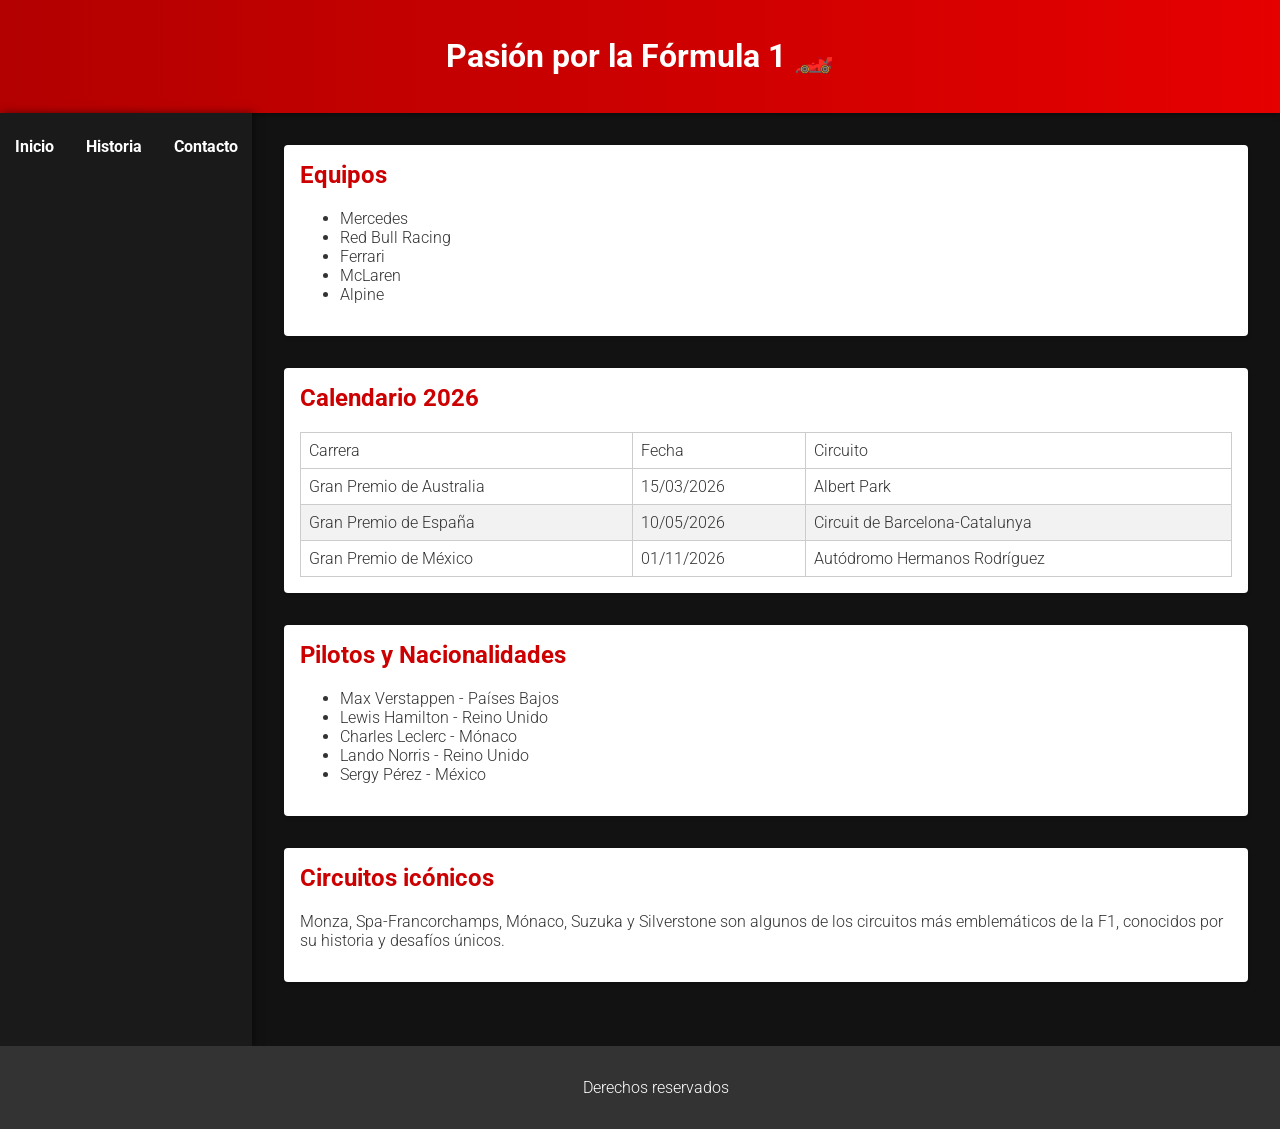
==== index.html @ 723e2c54 "Primer version" ====
<!DOCTYPE html>
<html lang="es">
<head>
    <meta charset="UTF-8">
    <meta name="viewport" content="width=device-width, initial-scale=1.0">
    <title>Pasión por la Fórmula 1 🏎️ - Inicio</title>
    <!-- fuentes y iconos -->
    <link href="https://fonts.googleapis.com/css2?family=Roboto:wght@300;400;700&display=swap" rel="stylesheet">
    <link rel="stylesheet" href="https://cdnjs.cloudflare.com/ajax/libs/font-awesome/6.4.0/css/all.min.css" integrity="sha512-pADoYPW+AS4dJomv+uQ5Q+ykVnXkjhHsV3gE0qIAJCb2xMhh2XJwVYEr0kUVh+AxjvROPOS6w0XOj4BBcj3BSw==" crossorigin="anonymous" referrerpolicy="no-referrer" />
    <link rel="stylesheet" href="css/style.css">
    <script src="js/script.js" defer></script>
</head>
<body>
    <header>
        <h1>Pasión por la Fórmula 1 🏎️</h1>
    </header>

    <div class="container">
        <aside class="sidebar">
            <nav>
                <ul>
                    <li><a href="index.html">Inicio</a></li>
                    <li><a href="historia.html">Historia</a></li>
                    <li><a href="contacto.html">Contacto</a></li>
                </ul>
            </nav>
        </aside>

        <main>
        <section id="equipos">
            <h2>Equipos</h2>
            <ul>
                <li>Mercedes</li>
                <li>Red Bull Racing</li>
                <li>Ferrari</li>
                <li>McLaren</li>
                <li>Alpine</li>
            </ul>
        </section>

        <section id="calendario">
            <h2>Calendario 2026</h2>
            <table>
                <thead>
                    <tr>
                        <th>Carrera</th>
                        <th>Fecha</th>
                        <th>Circuito</th>
                    </tr>
                </thead>
                <tbody>
                    <tr>
                        <td>Gran Premio de Australia</td>
                        <td>15/03/2026</td>
                        <td>Albert Park</td>
                    </tr>
                    <tr>
                        <td>Gran Premio de España</td>
                        <td>10/05/2026</td>
                        <td>Circuit de Barcelona-Catalunya</td>
                    </tr>
                    <tr>
                        <td>Gran Premio de México</td>
                        <td>01/11/2026</td>
                        <td>Autódromo Hermanos Rodríguez</td>
                    </tr>
                </tbody>
            </table>
        </section>

        <section id="pilotos">
            <h2>Pilotos y Nacionalidades</h2>
            <ul>
                <li>Max Verstappen - Países Bajos</li>
                <li>Lewis Hamilton - Reino Unido</li>
                <li>Charles Leclerc - Mónaco</li>
                <li>Lando Norris - Reino Unido</li>
                <li>Sergy Pérez - México</li>
            </ul>
        </section>

        <section id="circuitos">
            <h2>Circuitos icónicos</h2>
            <p>Monza, Spa-Francorchamps, Mónaco, Suzuka y Silverstone son algunos de los circuitos más emblemáticos de la F1, conocidos por su historia y desafíos únicos.</p>
        </section>
    </main>

    </main>
    </div>
    <footer>
        <p>Derechos reservados</p>
    </footer>
</body>
</html>
---- css/style.css ----
/* Estilos generales */
body {
    font-family: 'Roboto', sans-serif;
    background-color: #121212; /* fondo oscuro */
    color: #eee;
    margin: 0;
    padding: 0;
}

h1, h2, h3, h4 {
    font-weight: 700;
}

p, li, td, th, label {
    font-weight: 300;
}

.container {
    display: flex;
    min-height: calc(100vh - 120px);
}

.sidebar {
    width: 220px;
    background-color: #1a1a1a;
    color: #fff;
    padding: 1rem;
    box-shadow: 2px 0 8px rgba(0,0,0,0.5);
}

.sidebar a {
    color: #fff;
    text-decoration: none;
    display: block;
    padding: 0.5rem 0;
}

.sidebar a:hover {
    background-color: #333;
    border-radius: 4px;
}

/* header */
header {
    background: linear-gradient(90deg, #b30000, #e60000);
    color: #fff;
    padding: 1rem;
    text-align: center;
    box-shadow: 0 2px 6px rgba(0,0,0,0.4);
}

nav ul {
    list-style: none;
    padding: 0;
    margin: 0;
    display: flex;
    justify-content: center;
}

nav li {
    margin: 0 1rem;
}

nav a {
    color: #fff;
    text-decoration: none;
    font-weight: bold;
    transition: background 0.3s;
    padding: 0.3rem 0.6rem;
}

nav a:hover,
nav a:focus {
    background-color: rgba(255,255,255,0.1);
    border-radius: 4px;
}

/* main area */
main {
    flex: 1;
    padding: 2rem;
}

section {
    margin-bottom: 2rem;
    padding: 1.5rem;
    background-color: #fff;
    border-radius: 6px;
    color: #333;
    box-shadow: 0 2px 4px rgba(0,0,0,0.2);
}

section h2, section h3 {
    color: #c00;
    margin-top: 0;
}

/* tablas */
table {
    width: 100%;
    border-collapse: collapse;
}

table, th, td {
    border: 1px solid #ccc;
}

th, td {
    padding: 0.75rem;
    text-align: left;
}

tr:nth-child(even) {
    background-color: #f2f2f2;
}

/* galería */
.gallery {
    display: grid;
    grid-template-columns: repeat(auto-fill, minmax(200px, 1fr));
    gap: 1rem;
}

.gallery img {
    width: 100%;
    height: auto;
    display: block;
    border-radius: 4px;
}

/* formulario */
form {
    display: flex;
    flex-direction: column;
}

form label {
    margin-top: 0.8rem;
}

form input,
form textarea,
form button {
    margin-top: 0.3rem;
    padding: 0.6rem;
    border: 1px solid #ccc;
    border-radius: 4px;
    font-size: 1rem;
}

form button {
    background-color: #c00;
    color: #fff;
    border: none;
    cursor: pointer;
    margin-top: 1rem;
    align-self: flex-start;
    transition: background 0.3s;
}

form button:hover {
    background-color: #a30000;
}

/* footer */
footer {
    background-color: #333;
    color: #fff;
    text-align: center;
    padding: 1rem;
    position: relative;
    bottom: 0;
    width: 100%;
}

/* responsive tweaks */
@media (max-width: 768px) {
    .container {
        flex-direction: column;
    }
    .sidebar {
        width: 100%;
        box-shadow: none;
    }
}

/* garantizar que textos dentro de sidebar sigan visibles */
.sidebar {
    width: 220px;
    background-color: #1a1a1a;
    color: #fff;
    padding: 1rem;
}

.sidebar a {
    color: #fff;
    text-decoration: none;
}

.sidebar a:hover {
    text-decoration: underline;
}

/* los enlaces del header se mantienen blancos */
nav a {
    color: #fff;
    text-decoration: none;
    font-weight: bold;
}

nav a:hover {
    text-decoration: underline;
}
.container {
    display: flex;
    min-height: calc(100vh - 120px); /* header + footer approx */
}

.sidebar {
    width: 220px;
    background-color: #1a1a1a;
    color: #fff;
    padding: 1rem;
}

.sidebar a {
    color: #fff;
    text-decoration: none;
}

.sidebar a:hover {
    text-decoration: underline;
}


header {
    background-color: #c00;
    color: #fff;
    padding: 1rem;
    text-align: center;
}

nav ul {
    list-style: none;
    padding: 0;
    margin: 0;
    display: flex;
    justify-content: center;
}

nav li {
    margin: 0 1rem;
}

nav ul {
    list-style: none;
    padding: 0;
    margin: 0;
    display: flex;
    justify-content: center;
}

nav li {
    margin: 0 1rem;
}

nav a {
    color: #fff;
    text-decoration: none;
    font-weight: bold;
}

nav a:hover {
    text-decoration: underline;
}

main {
    flex: 1;
    padding: 2rem;
}

section {
    margin-bottom: 2rem;
    padding: 1rem;
    background-color: #fff;
    border-radius: 4px;
    color: #333; /* texto oscuro para contraste en fondo blanco */
}

section h2, section h3 {
    color: #c00;
}

section h2, section h3 {
    color: #c00;
}

table {
    width: 100%;
    border-collapse: collapse;
}

table, th, td {
    border: 1px solid #ccc;
}

th, td {
    padding: 0.5rem;
    text-align: left;
}

tr:nth-child(even) {
    background-color: #f2f2f2;
}

.gallery {
    display: grid;
    grid-template-columns: repeat(auto-fill, minmax(200px, 1fr));
    gap: 1rem;
}

.gallery img {
    width: 100%;
    height: auto;
    display: block;
}

footer {
    background-color: #333;
    color: #fff;
    text-align: center;
    padding: 1rem;
    position: relative;
    bottom: 0;
    width: 100%;
}
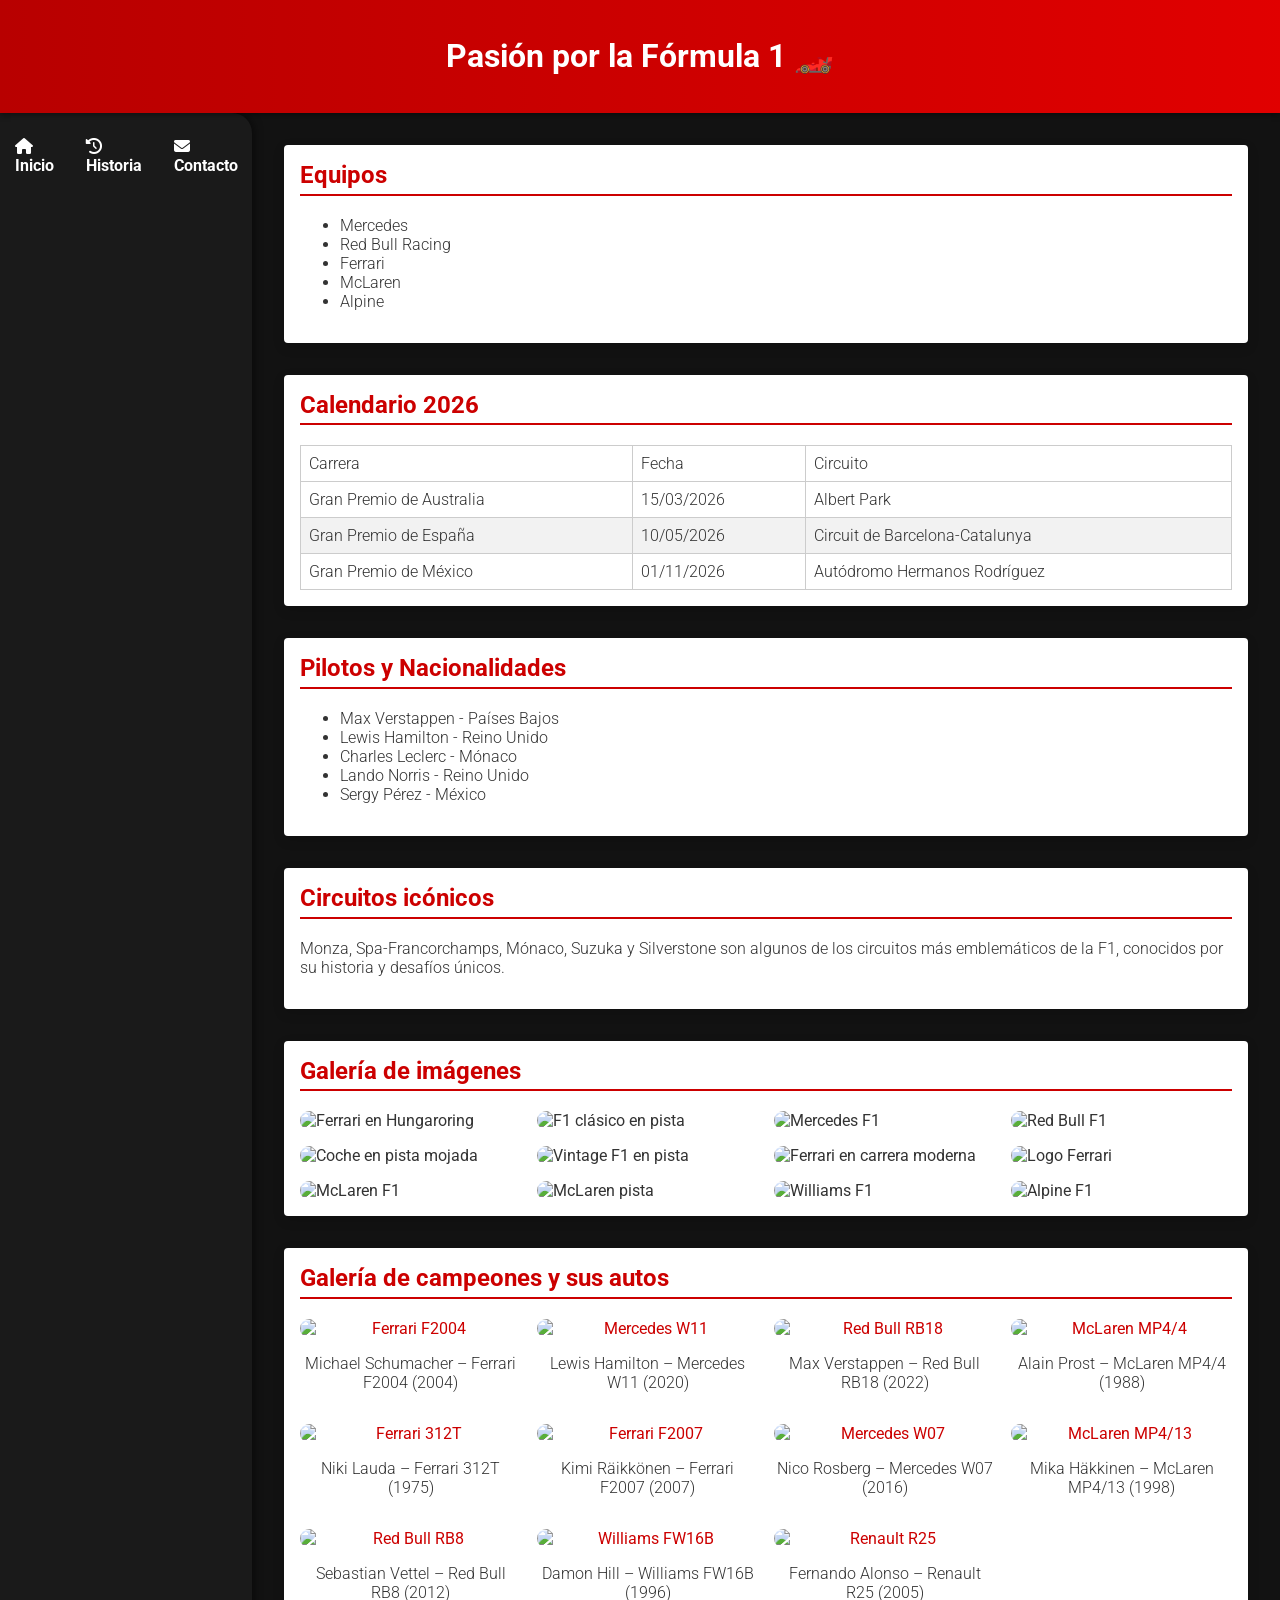
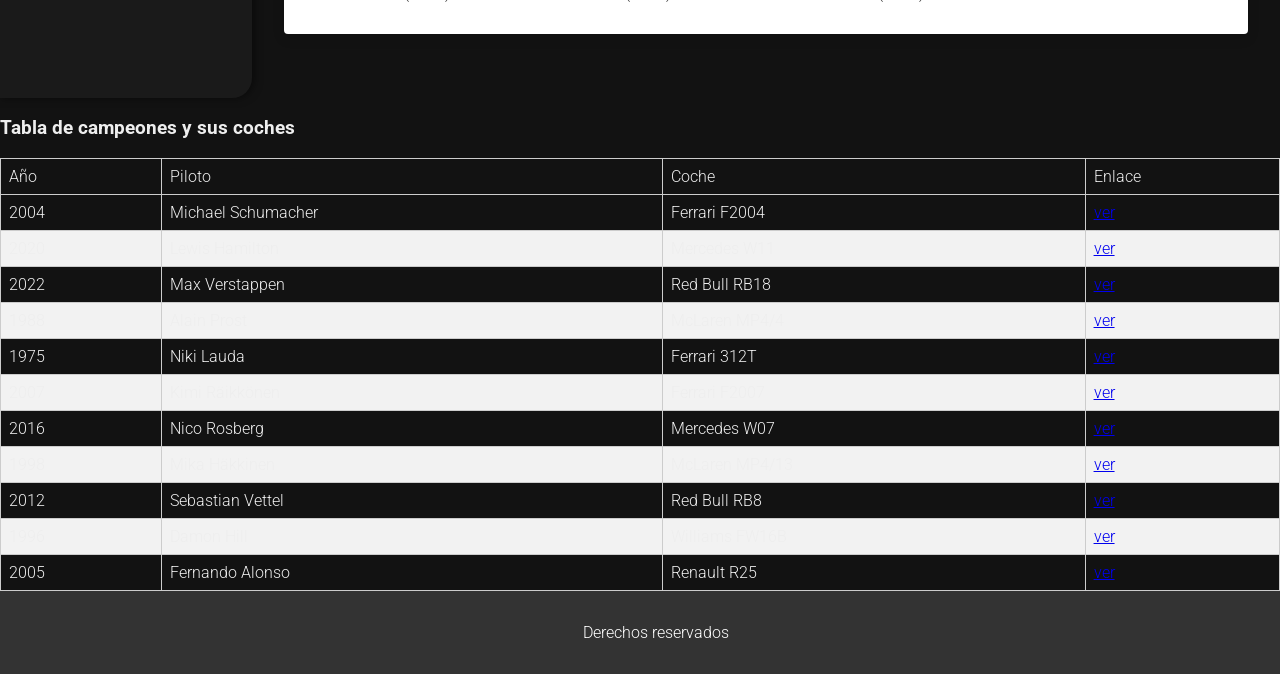
==== commit 0ab02a16: "Version actualizada" ====
--- a/index.html
+++ b/index.html
@@ -19,9 +19,9 @@
         <aside class="sidebar">
             <nav>
                 <ul>
-                    <li><a href="index.html">Inicio</a></li>
-                    <li><a href="historia.html">Historia</a></li>
-                    <li><a href="contacto.html">Contacto</a></li>
+                    <li><a href="index.html"><i class="fas fa-home"></i> Inicio</a></li>
+                    <li><a href="historia.html"><i class="fas fa-history"></i> Historia</a></li>
+                    <li><a href="contacto.html"><i class="fas fa-envelope"></i> Contacto</a></li>
                 </ul>
             </nav>
         </aside>
@@ -83,7 +83,176 @@
             <h2>Circuitos icónicos</h2>
             <p>Monza, Spa-Francorchamps, Mónaco, Suzuka y Silverstone son algunos de los circuitos más emblemáticos de la F1, conocidos por su historia y desafíos únicos.</p>
         </section>
-    </main>
+
+        <section id="galeria">
+            <h2>Galería de imágenes</h2>
+            <div class="gallery">
+                <img src="https://images.pexels.com/photos/30054767/pexels-photo-30054767.jpeg?auto=compress&cs=tinysrgb&w=400" alt="Ferrari en Hungaroring">
+                <img src="https://images.pexels.com/photos/17859718/pexels-photo-17859718.jpeg?auto=compress&cs=tinysrgb&w=400" alt="F1 clásico en pista">
+                <img src="https://www.wsupercars.com/car-types/formula1-mercedes.png" alt="Mercedes F1">
+                <img src="https://www.wsupercars.com/car-types/formula1-redbullracing.png" alt="Red Bull F1">
+                <img src="https://images.pexels.com/photos/13793250/pexels-photo-13793250.jpeg?auto=compress&cs=tinysrgb&w=400" alt="Coche en pista mojada">
+                <img src="https://images.pexels.com/photos/29283587/pexels-photo-29283587.jpeg?auto=compress&cs=tinysrgb&w=400" alt="Vintage F1 en pista">
+                <img src="https://images.pexels.com/photos/18789693/pexels-photo-18789693.jpeg?auto=compress&cs=tinysrgb&w=400" alt="Ferrari en carrera moderna">
+                <img src="https://www.wsupercars.com/car-types/formula1-ferrari.png" alt="Logo Ferrari">
+                <img src="https://www.wsupercars.com/car-types/formula1-mclaren.png" alt="McLaren F1">
+                <img src="https://images.pexels.com/photos/248159/pexels-photo-248159.jpeg?auto=compress&cs=tinysrgb&w=400" alt="McLaren pista">
+                <img src="https://www.wsupercars.com/car-types/formula1-williams.png" alt="Williams F1">
+                <img src="https://www.wsupercars.com/car-types/formula1-alpine.png" alt="Alpine F1">
+            </div>
+        </section>
+
+        <section id="campeones-galeria">
+            <h2>Galería de campeones y sus autos</h2>
+            <div class="gallery">
+                <div class="champion">
+                    <a href="https://www.wsupercars.com/wallpapers/formula-1/2004-ferrari-f2004/" target="_blank">
+                      <img src="https://www.wsupercars.com/car-types/formula1-ferrari.png" alt="Ferrari F2004" />
+                    </a>
+                    <p>Michael Schumacher – Ferrari F2004 (2004)</p>
+                </div>
+                <div class="champion">
+                    <a href="https://www.wsupercars.com/wallpapers/formula-1/2020-mercedes-amg-w11-eq-performance/" target="_blank">
+                      <img src="https://www.wsupercars.com/car-types/formula1-mercedes.png" alt="Mercedes W11" />
+                    </a>
+                    <p>Lewis Hamilton – Mercedes W11 (2020)</p>
+                </div>
+                <div class="champion">
+                    <a href="https://www.wsupercars.com/wallpapers/formula-1/2022-red-bull-racing-rb18/" target="_blank">
+                      <img src="https://www.wsupercars.com/car-types/formula1-redbullracing.png" alt="Red Bull RB18" />
+                    </a>
+                    <p>Max Verstappen – Red Bull RB18 (2022)</p>
+                </div>
+                <div class="champion">
+                    <a href="https://www.wsupercars.com/wallpapers/formula-1/1988-mclaren-honda-mp4-4/" target="_blank">
+                      <img src="https://www.wsupercars.com/car-types/formula1-mclaren.png" alt="McLaren MP4/4" />
+                    </a>
+                    <p>Alain Prost – McLaren MP4/4 (1988)</p>
+                </div>
+                <div class="champion">
+                    <a href="https://www.wsupercars.com/wallpapers/formula-1/1975-ferrari-312t/" target="_blank">
+                      <img src="https://www.wsupercars.com/car-types/formula1-ferrari.png" alt="Ferrari 312T" />
+                    </a>
+                    <p>Niki Lauda – Ferrari 312T (1975)</p>
+                </div>
+                <div class="champion">
+                    <a href="https://www.wsupercars.com/wallpapers/formula-1/2007-ferrari-f2007/" target="_blank">
+                      <img src="https://www.wsupercars.com/car-types/formula1-ferrari.png" alt="Ferrari F2007" />
+                    </a>
+                    <p>Kimi Räikkönen – Ferrari F2007 (2007)</p>
+                </div>
+                <div class="champion">
+                    <a href="https://www.wsupercars.com/wallpapers/formula-1/2016-mercedes-amg-w07-hybrid/" target="_blank">
+                      <img src="https://www.wsupercars.com/car-types/formula1-mercedes.png" alt="Mercedes W07" />
+                    </a>
+                    <p>Nico Rosberg – Mercedes W07 (2016)</p>
+                </div>
+                <div class="champion">
+                    <a href="https://www.wsupercars.com/wallpapers/formula-1/1998-mclaren-mp4-13/" target="_blank">
+                      <img src="https://www.wsupercars.com/car-types/formula1-mclaren.png" alt="McLaren MP4/13" />
+                    </a>
+                    <p>Mika Häkkinen – McLaren MP4/13 (1998)</p>
+                </div>
+                <div class="champion">
+                    <a href="https://www.wsupercars.com/wallpapers/formula-1/2012-red-bull-racing-rb8/" target="_blank">
+                      <img src="https://www.wsupercars.com/car-types/formula1-redbullracing.png" alt="Red Bull RB8" />
+                    </a>
+                    <p>Sebastian Vettel – Red Bull RB8 (2012)</p>
+                </div>
+                <div class="champion">
+                    <a href="https://www.wsupercars.com/wallpapers/formula-1/1994-williams-fw16b/" target="_blank">
+                      <img src="https://www.wsupercars.com/car-types/formula1-williams.png" alt="Williams FW16B" />
+                    </a>
+                    <p>Damon Hill – Williams FW16B (1996)</p>
+                </div>
+                <div class="champion">
+                    <a href="https://www.wsupercars.com/wallpapers/formula-1/2005-renault-r25/" target="_blank">
+                      <img src="https://www.wsupercars.com/car-types/formula1-renault.png" alt="Renault R25" />
+                    </a>
+                    <p>Fernando Alonso – Renault R25 (2005)</p>
+                </div>
+            </div>
+            </div>
+            <h3>Tabla de campeones y sus coches</h3>
+            <table>
+                <thead>
+                    <tr>
+                        <th>Año</th>
+                        <th>Piloto</th>
+                        <th>Coche</th>
+                        <th>Enlace</th>
+                    </tr>
+                </thead>
+                <tbody>
+                    <tr>
+                        <td>2004</td>
+                        <td>Michael Schumacher</td>
+                        <td>Ferrari F2004</td>
+                        <td><a href="https://www.wsupercars.com/wallpapers/formula-1/2004-ferrari-f2004/" target="_blank">ver</a></td>
+                    </tr>
+                    <tr>
+                        <td>2020</td>
+                        <td>Lewis Hamilton</td>
+                        <td>Mercedes W11</td>
+                        <td><a href="https://www.wsupercars.com/wallpapers/formula-1/2020-mercedes-amg-w11-eq-performance/" target="_blank">ver</a></td>
+                    </tr>
+                    <tr>
+                        <td>2022</td>
+                        <td>Max Verstappen</td>
+                        <td>Red Bull RB18</td>
+                        <td><a href="https://www.wsupercars.com/wallpapers/formula-1/2022-red-bull-racing-rb18/" target="_blank">ver</a></td>
+                    </tr>
+                    <tr>
+                        <td>1988</td>
+                        <td>Alain Prost</td>
+                        <td>McLaren MP4/4</td>
+                        <td><a href="https://www.wsupercars.com/wallpapers/formula-1/1988-mclaren-honda-mp4-4/" target="_blank">ver</a></td>
+                    </tr>
+                    <tr>
+                        <td>1975</td>
+                        <td>Niki Lauda</td>
+                        <td>Ferrari 312T</td>
+                        <td><a href="https://www.wsupercars.com/wallpapers/formula-1/1975-ferrari-312t/" target="_blank">ver</a></td>
+                    </tr>
+                    <tr>
+                        <td>2007</td>
+                        <td>Kimi Räikkönen</td>
+                        <td>Ferrari F2007</td>
+                        <td><a href="https://www.wsupercars.com/wallpapers/formula-1/2007-ferrari-f2007/" target="_blank">ver</a></td>
+                    </tr>
+                    <tr>
+                        <td>2016</td>
+                        <td>Nico Rosberg</td>
+                        <td>Mercedes W07</td>
+                        <td><a href="https://www.wsupercars.com/wallpapers/formula-1/2016-mercedes-amg-w07-hybrid/" target="_blank">ver</a></td>
+                    </tr>
+                    <tr>
+                        <td>1998</td>
+                        <td>Mika Häkkinen</td>
+                        <td>McLaren MP4/13</td>
+                        <td><a href="https://www.wsupercars.com/wallpapers/formula-1/1998-mclaren-mp4-13/" target="_blank">ver</a></td>
+                    </tr>
+                    <tr>
+                        <td>2012</td>
+                        <td>Sebastian Vettel</td>
+                        <td>Red Bull RB8</td>
+                        <td><a href="https://www.wsupercars.com/wallpapers/formula-1/2012-red-bull-racing-rb8/" target="_blank">ver</a></td>
+                    </tr>
+                    <tr>
+                        <td>1996</td>
+                        <td>Damon Hill</td>
+                        <td>Williams FW16B</td>
+                        <td><a href="https://www.wsupercars.com/wallpapers/formula-1/1994-williams-fw16b/" target="_blank">ver</a></td>
+                    </tr>
+                    <tr>
+                        <td>2005</td>
+                        <td>Fernando Alonso</td>
+                        <td>Renault R25</td>
+                        <td><a href="https://www.wsupercars.com/wallpapers/formula-1/2005-renault-r25/" target="_blank">ver</a></td>
+                    </tr>
+                </tbody>
+            </table>
+        </section>    </main>
 
     </main>
     </div>
--- a/css/style.css
+++ b/css/style.css
@@ -26,6 +26,8 @@
     color: #fff;
     padding: 1rem;
     box-shadow: 2px 0 8px rgba(0,0,0,0.5);
+    border-top-right-radius: 20px;
+    border-bottom-right-radius: 20px;
 }
 
 .sidebar a {
@@ -42,11 +44,17 @@
 
 /* header */
 header {
-    background: linear-gradient(90deg, #b30000, #e60000);
-    color: #fff;
-    padding: 1rem;
+    background: linear-gradient(90deg, rgba(179,0,0,0.8), rgba(230,0,0,0.8)), url('https://www.wsupercars.com/wp-content/uploads/manufacturer-header-formula-1.png') center/cover no-repeat;
+    color: #fff;
+    padding: 2rem 1rem;
     text-align: center;
     box-shadow: 0 2px 6px rgba(0,0,0,0.4);
+    position: relative;
+}
+
+header h1 {
+    position: relative;
+    z-index: 1;
 }
 
 nav ul {
@@ -85,14 +93,22 @@
     margin-bottom: 2rem;
     padding: 1.5rem;
     background-color: #fff;
-    border-radius: 6px;
+    border-radius: 20px;
     color: #333;
-    box-shadow: 0 2px 4px rgba(0,0,0,0.2);
+    box-shadow: 0 4px 12px rgba(0,0,0,0.15);
+    transition: transform 0.3s, box-shadow 0.3s;
+}
+
+section:hover {
+    transform: translateY(-4px) scale(1.02);
+    box-shadow: 0 8px 20px rgba(0,0,0,0.25);
 }
 
 section h2, section h3 {
     color: #c00;
     margin-top: 0;
+    border-bottom: 2px solid #c00;
+    padding-bottom: 0.3rem;
 }
 
 /* tablas */
@@ -117,17 +133,89 @@
 /* galería */
 .gallery {
     display: grid;
+    grid-template-columns: repeat(auto-fill, minmax(220px, 1fr));
+    gap: 1rem;
+    align-items: center;
+}
+
+.gallery img {
+    width: 100%;
+    height: auto;
+    display: block;
+    border-radius: 12px;
+    transition: transform 0.3s;
+}
+
+.gallery img:hover {
+    transform: scale(1.05);
+}
+/* línea de tiempo */
+.timeline {
+    display: flex;
+    overflow-x: auto;
+    padding: 1rem 0;
+    gap: 1rem;
+}
+
+.timeline-item {
+    flex: 0 0 auto;
+    text-align: center;
+    background-color: #fafafa;
+    border-radius: 12px;
+    padding: 0.5rem;
+    box-shadow: 0 2px 6px rgba(0,0,0,0.1);
+}
+
+.timeline-item img {
+    width: 150px;
+    height: auto;
+    border-radius: 8px;
+    display: block;
+    margin: 0 auto 0.5rem;
+}
+
+.timeline-item .year {
+    display: block;
+    font-weight: 700;
+    margin-bottom: 0.3rem;
+    color: #c00;
+}
+
+/* campeones gallery */
+#campeones-galeria .gallery {
+    display: grid;
     grid-template-columns: repeat(auto-fill, minmax(200px, 1fr));
     gap: 1rem;
 }
 
-.gallery img {
-    width: 100%;
-    height: auto;
-    display: block;
-    border-radius: 4px;
-}
-
+#campeones-galeria .champion {
+    text-align: center;
+}
+
+#campeones-galeria .champion img {
+    width: 100%;
+    border-radius: 12px;
+}
+
+#campeones-galeria table {
+    width: 100%;
+    border-collapse: collapse;
+    margin-top: 1rem;
+}
+
+#campeones-galeria th, #campeones-galeria td {
+    padding: 0.5rem;
+    border: 1px solid #ccc;
+}
+
+#campeones-galeria a {
+    color: #c00;
+    text-decoration: none;
+}
+
+#campeones-galeria a:hover {
+    text-decoration: underline;
+}
 /* formulario */
 form {
     display: flex;
@@ -144,7 +232,7 @@
     margin-top: 0.3rem;
     padding: 0.6rem;
     border: 1px solid #ccc;
-    border-radius: 4px;
+    border-radius: 8px;
     font-size: 1rem;
 }
 
@@ -313,18 +401,6 @@
     background-color: #f2f2f2;
 }
 
-.gallery {
-    display: grid;
-    grid-template-columns: repeat(auto-fill, minmax(200px, 1fr));
-    gap: 1rem;
-}
-
-.gallery img {
-    width: 100%;
-    height: auto;
-    display: block;
-}
-
 footer {
     background-color: #333;
     color: #fff;
